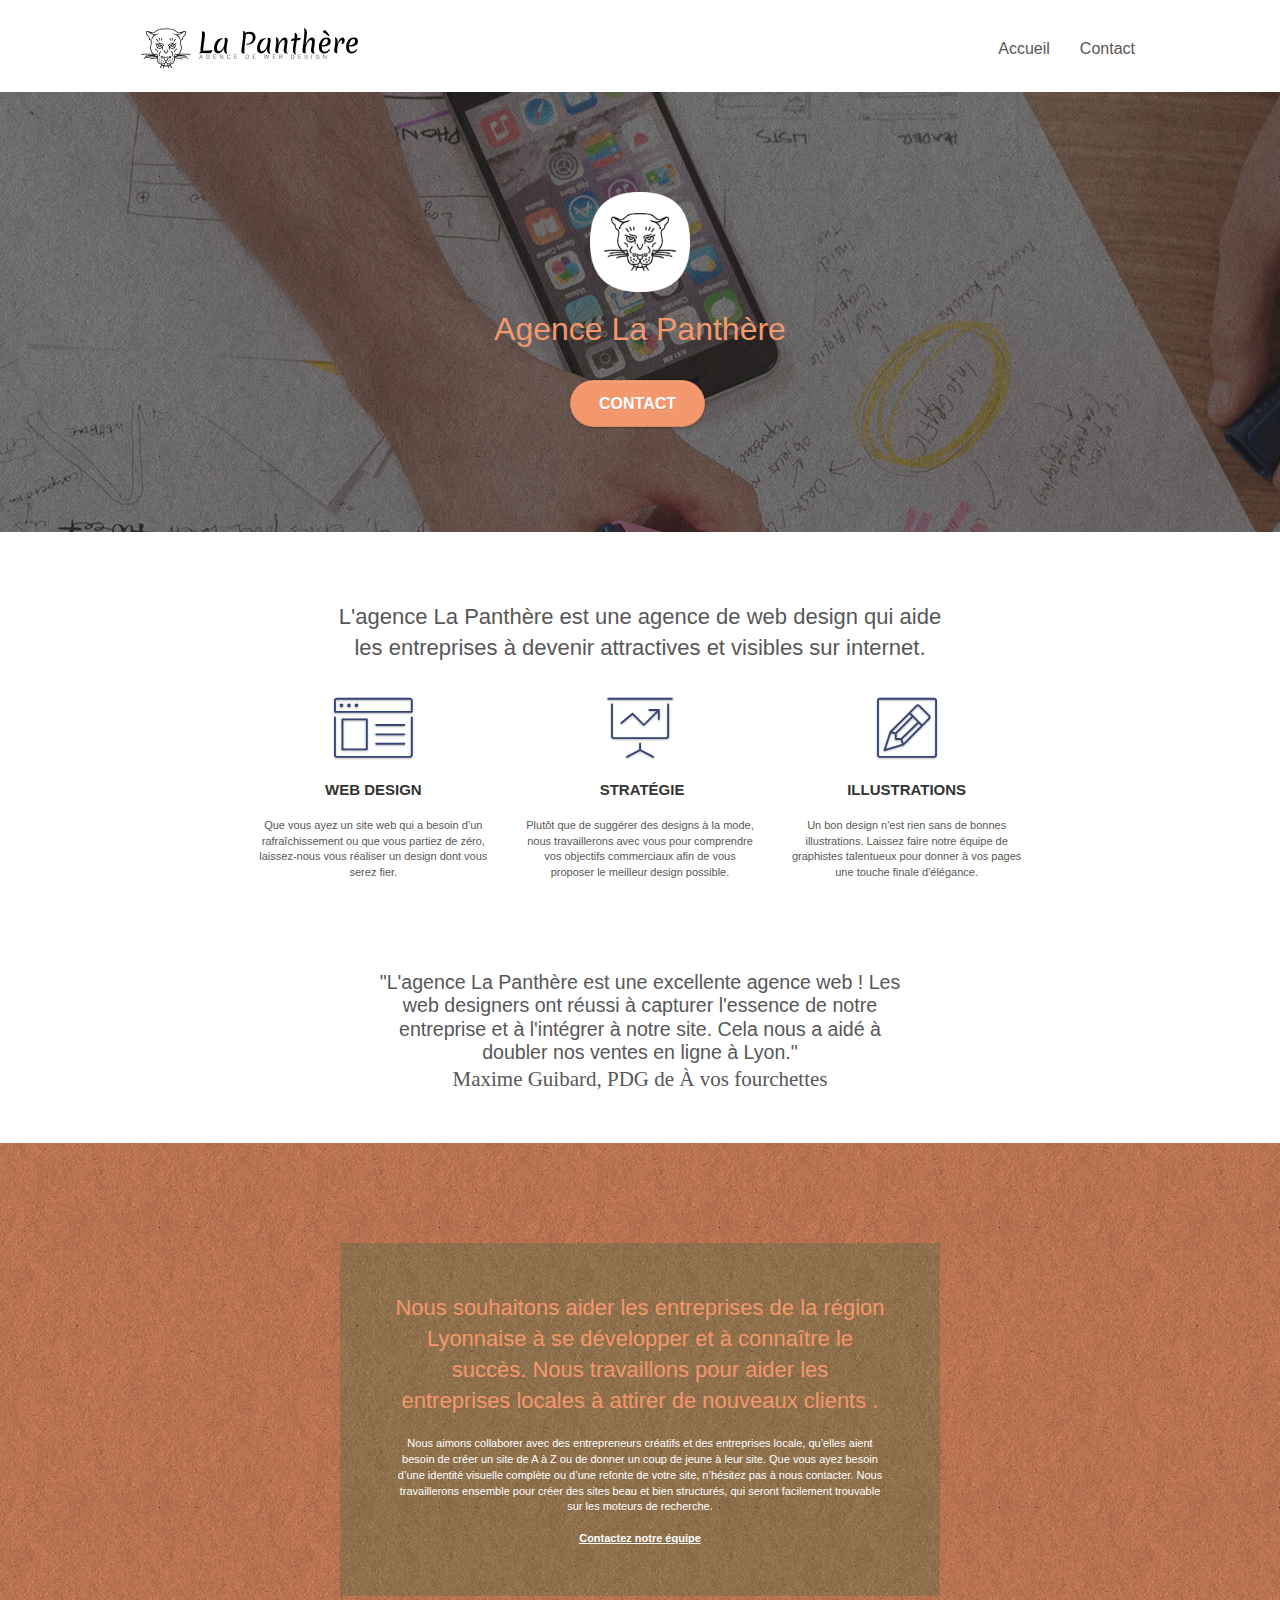
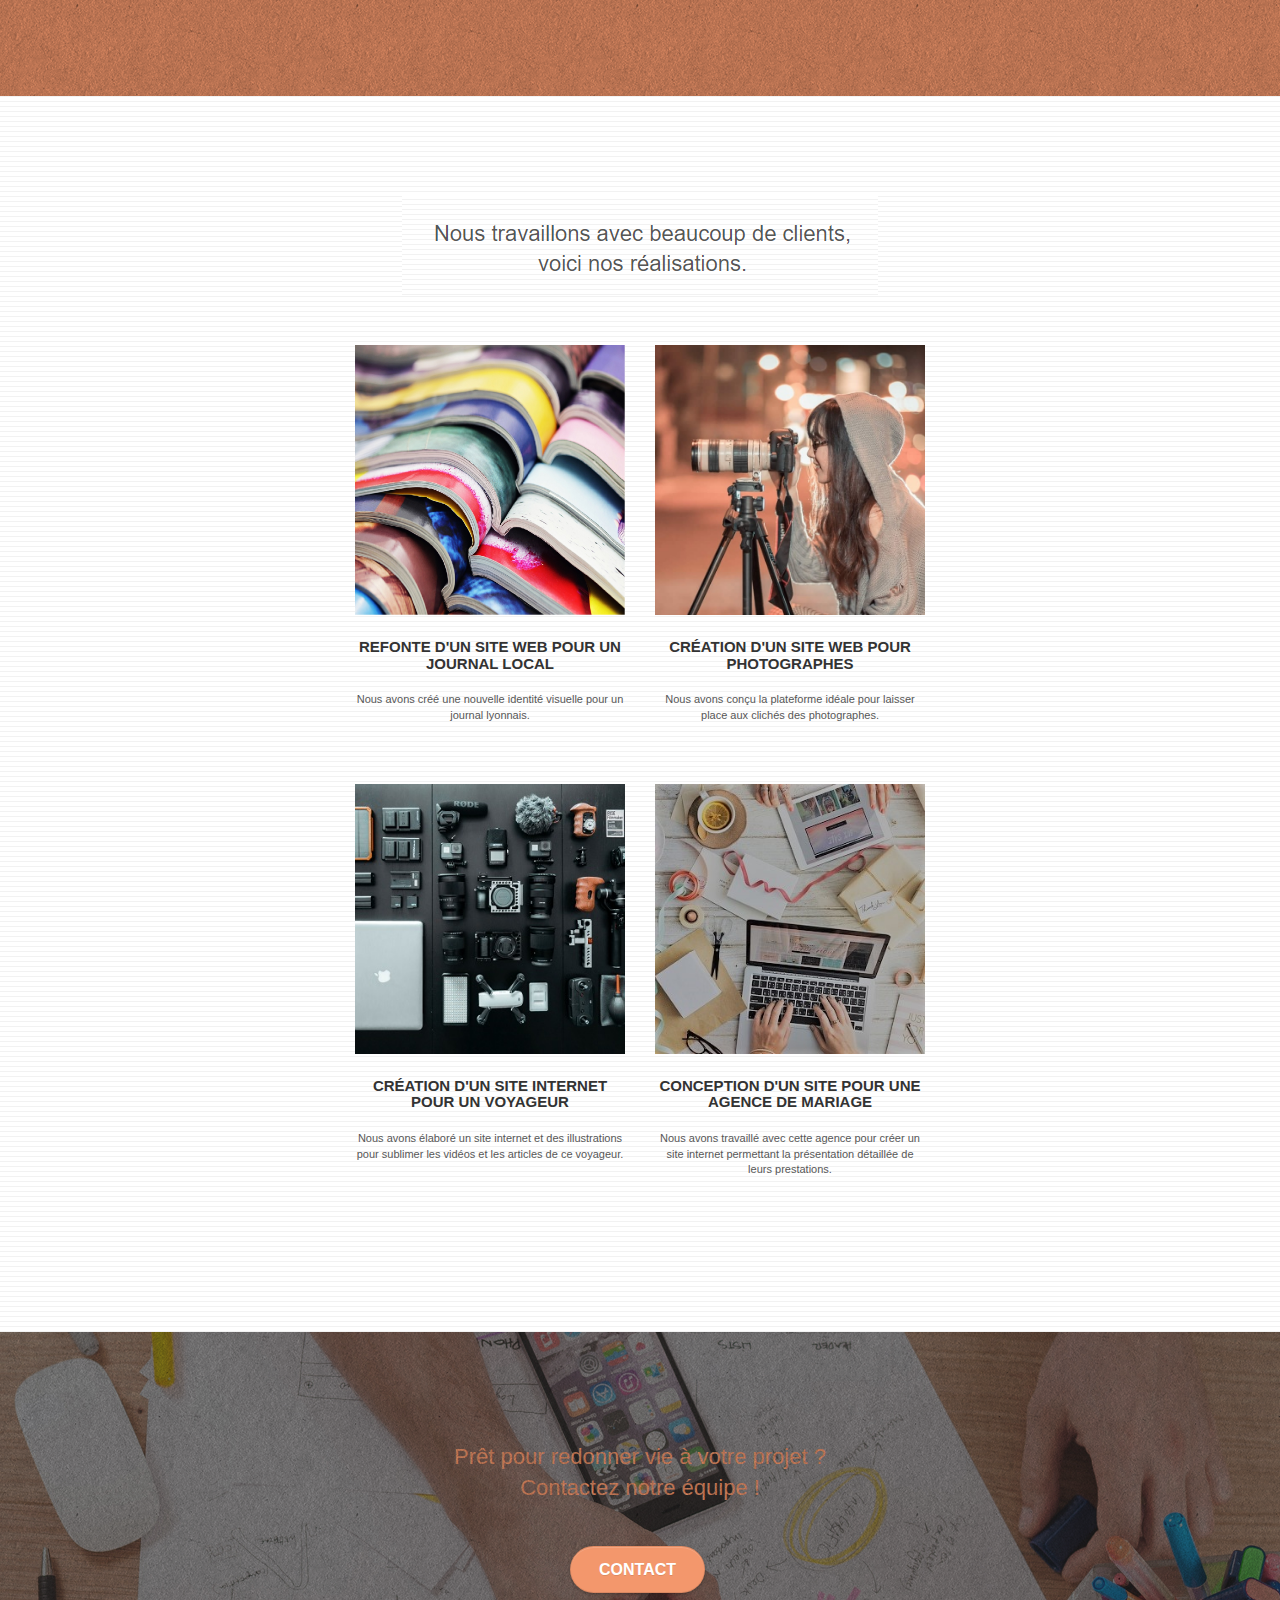
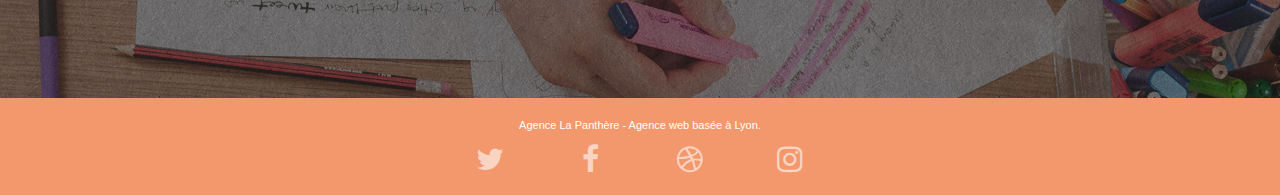
==== Starting website 2/index.html @ 8e215855 "suppression de l'image citation, remplacement par du texte" ====
<!doctype html>
<html lang="fr">

<head>
	<meta charset="utf-8">
	<meta name="keywords"
		content=" agence design, agence design lyon, design lyon, agence lyon Webdesign, lyon agence Webdesign, WebDesign lyon, agence webdesign">
	<meta name="description" content="Agence de WebDesign Lyonnaise">
	<meta name="viewport" content="width=device-width, initial-scale=1.0, viewport-fit=cover">
	<link rel="shortcut icon" type="image/png" href="favicon.jpg">

	<link rel="stylesheet" type="text/css" href="./css/bootstrap.css">
	<link rel="stylesheet" type="text/css" href="./style.css">
	<link rel="stylesheet" type="text/css" href="./css/font-awesome.css">
	<link rel="stylesheet" type="text/css" href="./css/et-line.css">

	<script src="./js/jquery-2.1.0.js"></script>
	<script src="./js/bootstrap.js"></script>
	<script src="./js/blocs.js"></script>
	<script src="./js/jquery.touchSwipe.js" defer></script>
	<script src="./js/gmaps.js"></script>

	<title>Agence La Panthère WebDesign Lyon</title>
</head>

<body>
	<!-- Principal conteneur -->
	<div class="page-container">

		<!-- bloc-0 -->
		<div class="bloc bgc-white l-bloc " id="bloc-0">
			<div class="container bloc-sm">
				<nav class="navbar row">
					<div class="navbar-header">
						<a class="navbar-brand" href="index.html"><img src="img/agence-la-panthere-monochrome.svg"
								alt="Logo la panthere, agence WebDesign" height="40" /></a>
						<button id="nav-toggle" type="button" class="ui-navbar-toggle navbar-toggle"
							data-toggle="collapse" data-target=".navbar-1">
							<span class="sr-only">Toggle navigation</span><span class="icon-bar"></span><span
								class="icon-bar"></span><span class="icon-bar"></span>
						</button>
					</div>
					<div class="collapse navbar-collapse navbar-1 special-dropdown-nav">
						<ul class="site-navigation nav navbar-nav">
							<li>
								<a href="index.html">Accueil</a>
							</li>
							<li>
								<a href="page2.html">Contact</a>
							</li>
						</ul>
					</div>
				</nav>
			</div>
		</div>
		<!-- bloc-0 END -->

		<!-- bloc-1-presentation -->
		<div class="bloc bgc-dark-slate-blue bg-banniere d-bloc bg-t-edge bloc-bg-texture texture-paper b-parallax"
			id="bloc-1-hero">
			<div class="container bloc-lg">
				<div class="row tight-width-whitespace">
					<div class="col-sm-12">
						<img src="img/logo.png" class="center-block image-resize-mode" width="100"
							alt="logo Agence La Panthère" />
						<h1 class="text-center hero-bloc-text tc-white ">
							Agence La Panthère
						</h1>
						<div class="text-center">
							<a href="page2.html" class="btn btn-lg btn-clean btn-rd cta-hero btn-atomic-tangerine"
								id="cta-hero">Contact</a>
						</div>
					</div>
				</div>
			</div>
		</div>
		<!-- bloc-1-presentation END -->

		<!-- bloc-2-services -->
		<div class="bloc bgc-white l-bloc" id="bloc-2-services">
			<div class="container bloc-md">
				<div class="row">
					<div class="col-sm-12 text-center">
						<h2>L'agence La Panthère est une agence de web design qui aide</br> les entreprises à devenir
							attractives et visibles sur internet.</h2>
					</div>
				</div>
				<div class="row voffset-lg med-width-whitespace">
					<div class="col-sm-4">
						<div class="text-center">
							<span class="et-icon-browser sm-shadow icon-dark-slate-blue icons icon-lg"></span>
						</div>
						<h3 class="mg-md text-center">
							Web design
						</h3>
						<p class="text-center ">
							Que vous ayez un site web qui a besoin d&rsquo;un rafraîchissement ou que vous partiez de
							zéro, laissez-nous vous réaliser un design dont vous serez fier.
						</p>
					</div>
					<div class="col-sm-4">
						<div class="text-center">
							<span class="et-icon-presentation sm-shadow icon-dark-slate-blue icons icon-lg"></span>
						</div>
						<h3 class="mg-md text-center">
							&nbsp;Stratégie
						</h3>
						<p class="text-center ">
							Plutôt que de suggérer des designs à la mode, nous travaillerons avec vous pour comprendre
							vos objectifs commerciaux afin de vous proposer le meilleur design possible.<br>
						</p>
					</div>
					<div class="col-sm-4">
						<div class="text-center">
							<span class="et-icon-edit sm-shadow icon-dark-slate-blue icons icon-lg"></span>
						</div>
						<h3 class="mg-md text-center">
							Illustrations
						</h3>
						<p class="text-center ">
							Un bon design n'est rien sans de bonnes illustrations. Laissez faire notre équipe de
							graphistes talentueux pour donner à vos pages une touche finale d'élégance.
						</p>
					</div>
				</div>
				<div class="row voffset-lg voffset">
					<div class="col-xs-12 col-md-8 col-md-offset-2 text-center">
						<p class="citation" >"L'agence La Panthère est une excellente agence web ! Les</br> web designers ont réussi à capturer
						l'essence de notre</br> entreprise et à l'intégrer à notre site. Cela nous a aidé à</br> doubler nos
						ventes en ligne à Lyon."</p>
						<p class="auteur_citation">Maxime Guibard, PDG de À vos fourchettes</p>
					</div>
				</div>
			</div>
		</div>
		<!-- bloc-2-services END -->

		<!-- bloc-3-what-i-do -->
		<div class="bloc tc-white bgc-atomic-tangerine bg-presentation d-bloc bloc-bg-texture texture-paper b-parallax"
			id="bloc-3-what-i-do">
			<div class="container bloc-lg">
				<div class="row tight-width-whitespace black-background">
					<div class="col-sm-12">
						<h2 class="mg-md text-center tc-white">
							Nous souhaitons aider les entreprises de la région Lyonnaise à se développer et à connaître
							le succès. Nous travaillons pour aider les entreprises locales à attirer de nouveaux clients
							.<br>
						</h2>
						<p class="text-center white">
							Nous aimons collaborer avec des entrepreneurs créatifs et des entreprises locale, qu’elles
							aient besoin de créer un site de A à Z ou de donner un coup de jeune à leur site. Que vous
							ayez besoin d’une identité visuelle complète ou d’une refonte de votre site, n’hésitez pas à
							nous contacter. Nous travaillerons ensemble pour créer des sites beau et bien structurés,
							qui seront facilement trouvable sur les moteurs de recherche. <br><br><a
								class="ltc-white bold-link" href="page2.html">Contactez notre équipe</a><br>
						</p>
					</div>
				</div>
			</div>
		</div>
		<!-- bloc-3-what-i-do END -->

		<!-- bloc-4-portfolio -->
		<div class="bloc bgc-white bg-lines-h2-bg bg-repeat l-bloc" id="bloc-4-portfolio">
			<div class="container bloc-lg">
				<div class="row">
					<div class="col-sm-12 text-center">
						<img alt="agence web, agence web paris, web design paris, stratégie web" src="img/title2.png" />
					</div>
				</div>
				<div class="row tight-width-whitespace portfolio-row">
					<div class="col-sm-6">
						<a href="#" data-lightbox="img/1.jpg" data-gallery-id="gallery-1"
							data-caption="Refonte d'un site web pour un journal local" data-frame="snapshot-lb"><img
								src="img/1.jpg" alt="image illustration refonte d'un site web pour journal local"
								class="img-responsive portfolio-thumb" /></a>
						<h3 class="mg-md text-center">
							Refonte d'un site web pour un journal local
						</h3>
						<p class="text-center">
							Nous avons créé une nouvelle identité visuelle pour un journal lyonnais.
						</p>
					</div>
					<div class="col-sm-6">
						<a href="#" data-lightbox="img/2.jpg" data-gallery-id="gallery-1"
							data-caption="Création d'un site web pour photographes" data-frame="snapshot-lb"><img
								src="img/2.jpg" class="img-responsive portfolio-thumb"
								alt="image illustration création d'un site pour photographes" /></a>
						<h3 class="mg-md text-center">
							Création d'un site web pour photographes
						</h3>
						<p class="text-center">
							Nous avons conçu la plateforme idéale pour laisser place aux clichés des photographes.
						</p>
					</div>
				</div>
				<div class="row tight-width-whitespace portfolio-row">
					<div class="col-sm-6">
						<a href="#" data-lightbox="img/3.bmp" data-gallery-id="gallery-1"
							data-caption="Création d'un site internet pour un voyageur" data-frame="snapshot-lb"><img
								src="img/3.bmp" class="img-responsive portfolio-thumb"
								alt="image illustration création d'un site internet pour voyageur">
							<h3 class="mg-md text-center">
								Création d'un site internet pour un voyageur
							</h3>
							<p class="text-center">
								Nous avons élaboré un site internet et des illustrations pour sublimer les vidéos et les
								articles de ce voyageur.
							</p>
					</div>
					<div class="col-sm-6">
						<a href="#" data-lightbox="img/4.bmp" data-gallery-id="gallery-1"
							data-caption="Conception d'un site pour une agence de mariage" data-frame="snapshot-lb"><img
								src="img/4.bmp" class="img-responsive portfolio-thumb"
								alt="image illustration conception d'un site pour agence de mariage" /></a>
						<h3 class="mg-md text-center">
							Conception d'un site pour une agence de mariage
						</h3>
						<p class="text-center">
							Nous avons travaillé avec cette agence pour créer un site internet permettant la
							présentation détaillée de leurs prestations.
						</p>
					</div>
				</div>
			</div>
		</div>
		<!-- bloc-4-portfolio END -->

		<!-- bloc-5-cta -->
		<div class="bloc bgc-dark-slate-blue bg-banniere d-bloc bloc-bg-texture texture-paper" id="bloc-5-cta">
			<div class="container bloc-lg">
				<div class="row">
					<h2 class="mg-md text-center tc-white">
						Prêt pour redonner vie à votre projet ?<br>Contactez notre équipe !
					</h2>
					<div class="col-sm-12 text-center">
						<a href="page2.html"
							class="btn btn-atomic-tangerine btn-clean btn-rd btn-lg cta-hero">Contact</a>
					</div>
				</div>
			</div>
		</div>
		<!-- bloc-5-cta END -->

		<!-- Footer - bloc-8 -->
		<div class="bloc bgc-atomic-tangerine d-bloc" id="bloc-8">
			<div class="container bloc-sm">
				<div class="row">
					<div class="col-sm-12">
						<p class="text-center white">
							Agence La Panthère - Agence web basée à Lyon.<br>
						</p>
						<div class="row row-no-gutters social">
							<div class="col-sm-3">
								<div class="text-center">
									<a class="social" href="index.html"><span class="fa fa-twitter icon-md"></span></a>
								</div>
							</div>
							<div class="col-sm-3">
								<div class="text-center">
									<a class="social" href="index.html"><span class="fa fa-facebook icon-md"></span></a>
								</div>
							</div>
							<div class="col-sm-3">
								<div class="text-center">
									<a class="social" href="index.html"><span class="fa fa-dribbble icon-md"></span></a>
								</div>
							</div>
							<div class="col-sm-3">
								<div class="text-center">
									<a class="social" href="index.html"><span
											class="fa fa-instagram icon-md"></span></a>
								</div>
							</div>
						</div>
					</div>
				</div>
			</div>
		</div>
		<!-- Footer - bloc-8 END -->
	</div>
	<!-- Principal conteneur END -->
</body>

</html>
---- Starting website 2/style.css ----
body {
    margin: 0;
    padding: 0;
    background: #FFF;
    overflow-x: hidden;
    -webkit-font-smoothing: antialiased;
    -moz-osx-font-smoothing: grayscale;
}

a,
button {
    transition: all .3s ease-in-out;
    outline: none!important;
}

a:hover {
    text-decoration: none;
    cursor: pointer;
}

#page-loading-blocs-notifaction {
    position: fixed;
    top: 0;
    bottom: 0;
    width: 100%;
    z-index: 100000;
    background: #FFFFFF url("img/pageload-spinner.gif") no-repeat center center;
}

.bloc {
    width: 100%;
    clear: both;
    background: 50% 50% no-repeat;
    padding: 0 50px;
    -webkit-background-size: cover;
    -moz-background-size: cover;
    -o-background-size: cover;
    background-size: cover;
    position: relative;
}

.bloc .container {
    padding-left: 0;
    padding-right: 0;
}

.bloc-lg {
    padding: 100px 50px;
}

.bloc-md {
    padding: 50px;
}

.bloc-sm {
    padding: 20px 50px;
}

.bg-center,
.bg-l-edge,
.bg-r-edge,
.bg-t-edge,
.bg-b-edge,
.bg-tl-edge,
.bg-bl-edge,
.bg-tr-edge,
.bg-br-edge,
.bg-repeat {
    -webkit-background-size: auto!important;
    -moz-background-size: auto!important;
    -o-background-size: auto!important;
    background-size: auto!important;
}

.bg-repeat {
    background: repeat;
}

.bg-t-edge {
    background: top no-repeat;
}

.bloc-bg-texture::before {
    content: "";
    background-size: 2px 2px;
    position: absolute;
    top: 0;
    bottom: 0;
    left: 0;
    right: 0;
}

.texture-paper::before {
    background: url("img/texture-paper.png");
    background-size: 280px 280px;
}

.b-parallax {
    background-attachment: fixed;
}

.d-bloc {
    color: rgba(255, 255, 255, .7);
}

.d-bloc button:hover {
    color: rgba(255, 255, 255, .9);
}

.d-bloc .icon-round,
.d-bloc .icon-square,
.d-bloc .icon-rounded,
.d-bloc .icon-semi-rounded-a,
.d-bloc .icon-semi-rounded-b {
    border-color: rgba(255, 255, 255, .9);
}

.d-bloc .divider-h span {
    border-color: rgba(255, 255, 255, .2);
}

.d-bloc .a-btn,
.d-bloc .navbar a,
.d-bloc .navbar-brand,
.d-bloc a .icon-sm,
.d-bloc a .icon-md,
.d-bloc a .icon-lg,
.d-bloc a .icon-xl,
.d-bloc h1 a,
.d-bloc h2 a,
.d-bloc h3 a,
.d-bloc h4 a,
.d-bloc h5 a,
.d-bloc h6 a,
.d-bloc p a {
    color: rgba(255, 255, 255, .6);
}

.d-bloc .a-btn:hover,
.d-bloc .navbar a:hover,
.d-bloc .navbar-brand:hover,
.d-bloc a:hover .icon-sm,
.d-bloc a:hover .icon-md,
.d-bloc a:hover .icon-lg,
.d-bloc a:hover .icon-xl,
.d-bloc h1 a:hover,
.d-bloc h2 a:hover,
.d-bloc h3 a:hover,
.d-bloc h4 a:hover,
.d-bloc h5 a:hover,
.d-bloc h6 a:hover,
.d-bloc p a:hover {
    color: rgba(255, 255, 255, 1);
}

.d-bloc .navbar-toggle .icon-bar {
    background: rgba(255, 255, 255, 1);
}

.d-bloc .btn-wire,
.d-bloc .btn-wire:hover {
    color: rgba(255, 255, 255, 1);
    border-color: rgba(255, 255, 255, 1);
}

.d-bloc .panel {
    color: rgba(0, 0, 0, .5);
}

.d-bloc .panel button:hover {
    color: rgba(0, 0, 0, .7);
}

.d-bloc .panel icon {
    border-color: rgba(0, 0, 0, .7);
}

.d-bloc .panel .divider-h span {
    border-color: rgba(0, 0, 0, .1);
}

.d-bloc .panel .a-btn {
    color: rgba(0, 0, 0, .6);
}

.d-bloc .panel .a-btn:hover {
    color: rgba(0, 0, 0, 1);
}

.d-bloc .panel .btn-wire,
.d-bloc .panel .btn-wire:hover {
    color: rgba(0, 0, 0, .7);
    border-color: rgba(0, 0, 0, .3);
}

.d-bloc .panel,
.l-bloc {
    color: rgba(0, 0, 0, .5);
}

.d-bloc .panel button:hover,
.l-bloc button:hover {
    color: rgba(0, 0, 0, .7);
}

.l-bloc .icon-round,
.l-bloc .icon-square,
.l-bloc .icon-rounded,
.l-bloc .icon-semi-rounded-a,
.l-bloc .icon-semi-rounded-b {
    border-color: rgba(0, 0, 0, .7);
}

.d-bloc .panel .divider-h span,
.l-bloc .divider-h span {
    border-color: rgba(0, 0, 0, .1);
}

.d-bloc .panel .a-btn,
.l-bloc .a-btn,
.l-bloc .navbar a,
.l-bloc .navbar-brand,
.l-bloc a .icon-sm,
.l-bloc a .icon-md,
.l-bloc a .icon-lg,
.l-bloc a .icon-xl,
.l-bloc h1 a,
.l-bloc h2 a,
.l-bloc h3 a,
.l-bloc h4 a,
.l-bloc h5 a,
.l-bloc h6 a,
.l-bloc p a {
    color: rgba(0, 0, 0, .6);
}

.d-bloc .panel .a-btn:hover,
.l-bloc .a-btn:hover,
.l-bloc .navbar a:hover,
.l-bloc .navbar-brand:hover,
.l-bloc a:hover .icon-sm,
.l-bloc a:hover .icon-md,
.l-bloc a:hover .icon-lg,
.l-bloc a:hover .icon-xl,
.l-bloc h1 a:hover,
.l-bloc h2 a:hover,
.l-bloc h3 a:hover,
.l-bloc h4 a:hover,
.l-bloc h5 a:hover,
.l-bloc h6 a:hover,
.l-bloc p a:hover {
    color: rgba(0, 0, 0, 1);
}

.l-bloc .navbar-toggle .icon-bar {
    color: rgba(0, 0, 0, .6);
}

.d-bloc .panel .btn-wire,
.d-bloc .panel .btn-wire:hover,
.l-bloc .btn-wire,
.l-bloc .btn-wire:hover {
    color: rgba(0, 0, 0, .7);
    border-color: rgba(0, 0, 0, .3);
}

.voffset {
    margin-top: 30px;
}

.voffset-lg {
    margin-top: 80px;
}

.row-no-gutters {
    margin-right: 0;
    margin-left: 0;
}

.row.row-no-gutters > [class^="col-"],
.row.row-no-gutters > [class*=" col-"] {
    padding-right: 0;
    padding-left: 0;
}

#bloc-1-hero h1 {
    font-size: 32px;
}

.navbar {
    margin-bottom: 0;
    z-index: 1;
}

.navbar-brand {
    height: auto;
    padding: 3px 15px;
    font-size: 25px;
    font-weight: normal;
    font-weight: 600;
    line-height: 44px;
}

.navbar-brand img {
    max-height: 200px;
    margin: 0 5px 0 0;
    display: inline;
}

.navbar-brand img[src$=svg] {
    min-width: 100px;
}

.nav-center .navbar-brand img {
    margin: 0;
}

.navbar .nav {
    padding-top: 2px;
    margin-right: -16px;
    float: right;
    z-index: 1;
}

.nav > li {
    float: left;
    margin-top: 4px;
    font-size: 16px;
}

.navbar-nav .open .dropdown-menu > li > a {
    text-align: inherit;
}

.nav > li a:hover,
.nav > li a:focus {
    background: transparent;
}

.navbar-toggle {
    margin: 10px 10px 0 0;
    border: 0px;
}

.navbar-toggle:hover {
    background: transparent!important;
}

.navbar-toggle .icon-bar {
    background-color: rgba(0, 0, 0, .5);
    width: 26px;
}

.nav-invert .navbar .nav {
    float: left;
}

.nav-invert .navbar-header,
.nav-invert .navbar-brand {
    float: right;
    position: relative;
    z-index: 2;
}

@media (min-width: 768px) {
    .site-navigation {
        position: absolute;
        top: 50%;
        right: 20px;
        transform: translate(0, -50%);
        -webkit-transform: translateY(-50%);
    }
    .nav > li .dropdown-menu a,
    .nav > li .dropdown-menu a:hover {
        color: #484848;
    }
    .nav-invert .site-navigation {
        left: 0;
        right: 0;
    }
    .nav-center {
        text-align: center;
    }
    .nav-center .navbar-header {
        width: 100%;
    }
    .nav-center .navbar-header,
    .nav-center .navbar-brand,
    .nav-center .nav > li {
        float: none;
        display: inline-block;
    }
    .nav-center .site-navigation {
        position: relative;
        width: 100%;
        right: 0;
        margin-right: 0px;
        margin-top: 20px;
    }
    .nav-center.mini-nav .navbar-toggle {
        float: none;
        margin: 10px auto 0;
    }
}

.nav > li > .dropdown a {
    background: none!important;
    display: block;
    padding: 14px 15px;
}

nav .caret {
    margin: 0 5px;
}

.dropdown-menu .dropdown-menu {
    top: -8px;
    left: 100%;
}

.dropdown-menu .dropmenu-flow-right {
    top: 100%;
    left: 0;
    margin-left: -1px;
    border-top-left-radius: 0;
    border-top-right-radius: 0;
}

.dropdown-menu .dropdown span {
    border: 4px solid black;
    border-top-color: transparent;
    border-right-color: transparent;
    border-bottom-color: transparent;
    margin: 6px -5px 0 0!important;
    float: right;
}

.mg-md {
    margin-top: 10px;
    margin-bottom: 20px;
}

.mg-lg {
    margin-top: 10px;
    margin-bottom: 40px;
}

.btn {
    margin: 0 5px 5px 0;
}

.btn.pull-right {
    margin: 0 0 5px 5px;
}

.btn-d,
.btn-d:hover,
.btn-d:focus {
    color: #FFF;
    background: rgba(0, 0, 0, .3);
}

button {
    outline: none!important;
}

.btn-rd {
    border-radius: 40px;
}

.btn-clean {
    border: 1px solid rgba(0, 0, 0, .08);
    border-bottom-color: rgba(0, 0, 0, .1);
    text-shadow: 0 1px 0 rgba(0, 0, 1, .1);
    box-shadow: 0 1px 3px rgba(0, 0, 1, .25), inset 0 1px 0 0 rgba(255, 255, 255, .15);
}

.icon-md {
    font-size: 30px!important;
}

.icon-lg {
    font-size: 60px!important;
}

.sm-shadow {
    text-shadow: 0 1px 2px rgba(0, 0, 0, .3);
}

.panel-sq,
.panel-sq .panel-heading,
.panel-sq .panel-footer {
    border-radius: 0;
}

.panel-rd {
    border-radius: 30px;
}

.panel-rd .panel-heading {
    border-radius: 29px 29px 0 0;
}

.panel-rd .panel-footer {
    border-radius: 0 0 29px 29px;
}

.form-control {
    border-color: rgba(0, 0, 0, .1);
    box-shadow: none;
}

.scrollToTop {
    width: 40px;
    height: 40px;
    position: fixed;
    bottom: 20px;
    right: 20px;
    opacity: 0;
    z-index: 500;
    transition: all .3s ease-in-out;
}

.scrollToTop span {
    margin-top: 6px;
}

.showScrollTop {
    font-size: 14px;
    opacity: 1;
}

a[data-lightbox] {
    position: relative;
    display: block;
    text-align: center;
}

a[data-lightbox]:hover::before {
    content: "+";
    font-family: "HelveticaNeue-Light", "Helvetica Neue Light", "Helvetica Neue", Helvetica, Arial;
    font-size: 32px;
    width: 50px;
    height: 50px;
    margin-left: -25px;
    border-radius: 50%;
    background: rgba(0, 0, 0, .6);
    color: #FFF;
    font-weight: 100;
    z-index: 1;
    position: absolute;
    top: 50%;
    transform: translateY(-50%);
    -webkit-transform: translateY(-50%);
}

a[data-lightbox]:hover img {
    opacity: 0.6;
    -webkit-animation-fill-mode: none;
    animation-fill-mode: none;
}

#lightbox-modal {
    display: flex;
    align-items: center;
}

#lightbox-modal .modal-dialog {
    width: 90%;
    max-width: 900px;
    margin: 0 auto 0;
}

#lightbox-modal .modal-dialog img {
    max-height: 90vh;
    margin: 0 auto;
}

.lightbox-caption {
    padding: 20px;
    color: #FFF;
    background: rgba(0, 0, 0, .5);
    position: absolute;
    left: 15px;
    right: 15px;
    bottom: 5px;
}

.close-lightbox {
    color: #FFF;
    font-size: 30px;
    position: absolute;
    top: 20px;
    right: 20px;
    z-index: 20;
    background: rgba(0, 0, 0, .5);
    border: none;
    line-height: 30px;
    padding: 0 9px 5px;
    opacity: 0.3;
}

.close-lightbox:hover,
.next-lightbox:hover,
.prev-lightbox:hover {
    opacity: 1.0;
    color: #FFF;
}

.next-lightbox,
.prev-lightbox {
    font-size: 20px;
    color: rgba(255, 255, 255, .9);
    background: rgba(0, 0, 0, .5);
    transition: all .2s ease-in-out;
    position: absolute;
    top: 45%;
    z-index: 1;
    opacity: 0.4;
}

.next-lightbox {
    padding: 6px 8px 1px 13px;
    right: 25px;
}

.prev-lightbox {
    padding: 6px 13px 1px 10px;
    left: 25px;
}

.snapshot-lb .modal-body {
    padding-bottom: 45px;
}

.snapshot-lb .lightbox-caption {
    padding: 0;
    color: rgba(0, 0, 0, .5);
    background: none;
}

h1,
h2,
h3,
h4,
h5,
h6,
p,
label,
.btn,
a {
    font-family: "helvetica";
    font-weight: 400;
    color: #575757!important;
}

.citation{
    font-family: "helvetica";
    font-weight: 300;
    font-size: 1.4em;
    line-height: 120%;
}

.auteur_citation{
    font-family: "HelveticaNeue-Light", "Helvetica Neue Light";
    font-weight: lighter;
    font-size: 1.5em;
    line-height: 40%;
}

.container {
    max-width: 1000px;
}

.hero-bloc-text {
    font-size: 38px;
}

.hero-bloc-text-sub {
    font-size: 36px;
}

.statement-bloc-text {
    line-height: 26px;
    font-style: italic;
    font-size: 20px;
    text-align: center;
    font-weight: lighter;
    max-width: 520px;
    margin: auto auto auto auto;
}

p {
    font-size: 11px;
}

.tight-width-whitespace {
    max-width: 600px;
    margin: auto auto auto auto;
}

.h1 {
    font-size: 20px;
    font-family: "Open Sans";
}

.cta-hero {
    margin-top: 22px;
    color: #FFFFFF!important;
    text-transform: uppercase;
    padding: 12px 28px 12px 28px;
    font-size: 16px;
    font-weight: 700;
}

.social {
    max-width: 400px;
    margin: auto auto auto auto;
}

h2 {
    font-size: 22px;
    line-height: 1.4em;
}

h3 {
    font-size: 15px;
    text-transform: uppercase;
    font-weight: 700;
    color: #333333!important;
}

.med-width-whitespace {
    max-width: 800px;
    margin: auto auto auto auto;
    box-shadow: 0px 0px 0px #000000;
}

h1 {
    color: #333333!important;
}

h4 {
    color: #333333!important;
}

.icons {
    margin-bottom: 14px;
    margin-top: 24px;
}

.white {
    color: #FFFFFF!important;
}

.portfolio-thumb {
    margin-bottom: 24px;
}

.portfolio-row {
    margin-bottom: 44px;
    margin-top: 50px;
}

.avatar {
    box-shadow: 0px 4px 9px rgba(0, 0, 0, 0.3);
}

.black-background {
    background-color: rgba(165, 147, 99, 0.7);
    padding: 40px 40px 40px 40px;
}

.bold-link {
    font-weight: 900;
    text-decoration: underline!important;
}

.bgc-white {
    background-color: #FFFFFF;
}

.bgc-dark-slate-blue {
    background-color: #364577;
}

.bgc-atomic-tangerine {
    background-color: #F3976C;
}

.tc-white {
    color: #F3976C!important;
}

.btn-atomic-tangerine {
    background: #F3976C;
    color: #FFFFFF!important;
}

.btn-atomic-tangerine:hover {
    background: #c27956!important;
    color: #FFFFFF!important;
}

.ltc-white {
    color: #FFFFFF!important;
}

.ltc-white:hover {
    color: #cccccc!important;
}

.ltc-atomic-tangerine {
    color: #F3976C!important;
}

.ltc-atomic-tangerine:hover {
    color: #c27956!important;
}

.icon-dark-slate-blue {
    color: #364577!important;
    border-color: #364577!important;
}

.bg-dots-bg {
    background-image: url("img/dots-bg.png");
}

.bg-lines-h2-bg {
    background-image: url("img/lines-h2-bg.png");
}

.bg-banniere {
    background-image: url("img/agence-la-panthere.jpg");
}

.bg-presentation {
    background-image: url("img/image-de-presentation.bmp");
}

@media (max-width: 1024px) {
    .bloc {
        padding-left: 20px;
        padding-right: 20px;
    }
    .bloc.full-width-bloc,
    .bloc-tile-2.full-width-bloc .container,
    .bloc-tile-3.full-width-bloc .container,
    .bloc-tile-4.full-width-bloc .container {
        padding-left: 0;
        padding-right: 0;
    }
}

@media (max-width: 992px) and (min-width: 768px) {
    .navbar .nav {
        max-width: 80%
    }
    .nav-center.navbar .nav {
        max-width: 100%
    }
}

@media only screen and (min-device-width: 768px) and (max-device-width: 1024px) and (orientation: landscape) {
    .b-parallax {
        background-attachment: scroll;
    }
}

@media only screen and (min-device-width: 1024px) and (max-device-width: 1366px) and (-webkit-min-device-pixel-ratio: 1.5) {
    .b-parallax {
        background-attachment: scroll;
    }
}

@media (max-width: 991px) {
    .container {
        width: 100%;
    }
    .b-parallax {
        background-attachment: scroll;
    }
    .page-container,
    #hero-bloc {
        overflow-x: hidden;
        position: relative;
    }
    .bloc {
        padding-left: constant(safe-area-inset-left);
        padding-right: constant(safe-area-inset-right);
    }
    .bloc-group,
    .bloc-group .bloc {
        display: block;
        width: 100%;
    }
    .bloc-fill-screen .fill-bloc-top-edge,
    .bloc-fill-screen .fill-bloc-bottom-edge {
        padding: 0 20px;
        padding-left: constant(safe-area-inset-left);
        padding-right: constant(safe-area-inset-right);
    }
}

@media (max-width: 767px) {
    .page-container {
        overflow-x: hidden;
        position: relative;
    }
    h1,
    h2,
    h3,
    h4,
    h5,
    h6,
    p,
    #disqus_thread {
        padding-left: 10px!important;
        padding-right: 10px!important;
    }
    .b-parallax {
        background-attachment: scroll;
    }
    .navbar .nav {
        padding-top: 0;
        border-top: 1px solid rgba(0, 0, 0, .2);
        float: none!important;
    }
    .navbar.row {
        margin-left: 0;
        margin-right: 0;
    }
    .site-navigation {
        position: inherit;
        transform: none;
        -webkit-transform: none;
        -ms-transform: none;
    }
    .nav > li {
        margin-top: 0;
        border-bottom: 1px solid rgba(0, 0, 0, .1);
        background: rgba(0, 0, 0, .05);
        text-align: left;
        padding-left: 15px;
        width: 100%;
    }
    .nav > li:hover {
        background: rgba(0, 0, 0, .08);
    }
    .dropdown .dropdown a .caret {
        float: none;
        margin: 5px 0 0 10px!important;
        border: 4px solid black;
        border-bottom-color: transparent;
        border-right-color: transparent;
        border-left-color: transparent;
    }
    #hero-bloc .navbar .nav {
        background: rgba(0, 0, 0, .8);
    }
    #hero-bloc .navbar .nav a {
        color: rgba(255, 255, 255, .6);
    }
    .hero {
        padding: 50px 0;
    }
    .hero-nav {
        left: -1px;
        right: -1px;
    }
    .navbar-collapse {
        padding: 0;
        overflow-x: hidden;
        -webkit-box-shadow: none;
        box-shadow: none;
    }
    .navbar-brand img {
        max-height: 40px;
        width: auto;
    }
    .nav-invert .navbar-header {
        float: none;
        width: 100%;
    }
    .nav-invert .navbar-toggle {
        float: left;
        margin-left: 10px;
    }
    .bloc {
        padding-left: 0;
        padding-right: 0;
    }
    .bloc-xxl,
    .bloc-xl,
    .bloc-lg {
        padding: 40px 0;
    }
    .bloc-sm,
    .bloc-md {
        padding-left: 0;
        padding-right: 0;
    }
    .bloc-tile-2 .container,
    .bloc-tile-3 .container,
    .bloc-tile-4 .container,
    .bloc-fill-screen .fill-bloc-top-edge,
    .bloc-fill-screen .fill-bloc-bottom-edge {
        padding-left: 0;
        padding-right: 0;
    }
    .a-block {
        padding: 0 10px;
    }
    .btn-dwn {
        display: none;
    }
    .voffset {
        margin-top: 5px;
    }
    .voffset-md {
        margin-top: 20px;
    }
    .voffset-lg {
        margin-top: 30px;
    }
    form {
        padding: 5px;
    }
    .close-lightbox {
        display: inline-block;
    }
    .blocsapp-device-iphone5 {
        background-size: 216px 425px;
        padding-top: 60px;
        width: 216px;
        height: 425px;
    }
    .blocsapp-device-iphone5 img {
        width: 180px;
        height: 320px;
    }
}

@media (max-width: 400px) {
    .bloc {
        padding-left: 0;
        padding-right: 0;
    }
}

@media (max-width: 767px) {
    .bloc-mob-center-text {
        text-align: center;
    }
}
---- Starting website 2/css/et-line.css ----
@font-face {
    font-family: et-line;
    src: url(../fonts/et-line.eot);
    src: url(../fonts/et-line.eot?#iefix) format('embedded-opentype'), url(../fonts/et-line.woff) format('woff'), url(../fonts/et-line.ttf) format('truetype'), url(../fonts/et-line.svg#et-line) format('svg');
    font-weight: 400;
    font-style: normal
}

.et-icon-adjustments,
.et-icon-alarmclock,
.et-icon-anchor,
.et-icon-aperture,
.et-icon-attachment,
.et-icon-bargraph,
.et-icon-basket,
.et-icon-beaker,
.et-icon-bike,
.et-icon-book-open,
.et-icon-briefcase,
.et-icon-browser,
.et-icon-calendar,
.et-icon-camera,
.et-icon-caution,
.et-icon-chat,
.et-icon-circle-compass,
.et-icon-clipboard,
.et-icon-clock,
.et-icon-cloud,
.et-icon-compass,
.et-icon-desktop,
.et-icon-dial,
.et-icon-document,
.et-icon-documents,
.et-icon-download,
.et-icon-dribbble,
.et-icon-edit,
.et-icon-envelope,
.et-icon-expand,
.et-icon-facebook,
.et-icon-flag,
.et-icon-focus,
.et-icon-gears,
.et-icon-genius,
.et-icon-gift,
.et-icon-global,
.et-icon-globe,
.et-icon-googleplus,
.et-icon-grid,
.et-icon-happy,
.et-icon-hazardous,
.et-icon-heart,
.et-icon-hotairballoon,
.et-icon-hourglass,
.et-icon-key,
.et-icon-laptop,
.et-icon-layers,
.et-icon-lifesaver,
.et-icon-lightbulb,
.et-icon-linegraph,
.et-icon-linkedin,
.et-icon-lock,
.et-icon-magnifying-glass,
.et-icon-map,
.et-icon-map-pin,
.et-icon-megaphone,
.et-icon-mic,
.et-icon-mobile,
.et-icon-newspaper,
.et-icon-notebook,
.et-icon-paintbrush,
.et-icon-paperclip,
.et-icon-pencil,
.et-icon-phone,
.et-icon-picture,
.et-icon-pictures,
.et-icon-piechart,
.et-icon-presentation,
.et-icon-pricetags,
.et-icon-printer,
.et-icon-profile-female,
.et-icon-profile-male,
.et-icon-puzzle,
.et-icon-quote,
.et-icon-recycle,
.et-icon-refresh,
.et-icon-ribbon,
.et-icon-rss,
.et-icon-sad,
.et-icon-scissors,
.et-icon-scope,
.et-icon-search,
.et-icon-shield,
.et-icon-speedometer,
.et-icon-strategy,
.et-icon-streetsign,
.et-icon-tablet,
.et-icon-target,
.et-icon-telescope,
.et-icon-toolbox,
.et-icon-tools,
.et-icon-tools-2,
.et-icon-trophy,
.et-icon-tumblr,
.et-icon-twitter,
.et-icon-upload,
.et-icon-video,
.et-icon-wallet,
.et-icon-wine {
    font-family: et-line;
    speak: none;
    font-style: normal;
    font-weight: 400;
    font-variant: normal;
    text-transform: none;
    line-height: 1;
    -webkit-font-smoothing: antialiased;
    -moz-osx-font-smoothing: grayscale;
    display: inline-block
}

.et-icon-mobile:before {
    content: "\e000"
}

.et-icon-laptop:before {
    content: "\e001"
}

.et-icon-desktop:before {
    content: "\e002"
}

.et-icon-tablet:before {
    content: "\e003"
}

.et-icon-phone:before {
    content: "\e004"
}

.et-icon-document:before {
    content: "\e005"
}

.et-icon-documents:before {
    content: "\e006"
}

.et-icon-search:before {
    content: "\e007"
}

.et-icon-clipboard:before {
    content: "\e008"
}

.et-icon-newspaper:before {
    content: "\e009"
}

.et-icon-notebook:before {
    content: "\e00a"
}

.et-icon-book-open:before {
    content: "\e00b"
}

.et-icon-browser:before {
    content: "\e00c"
}

.et-icon-calendar:before {
    content: "\e00d"
}

.et-icon-presentation:before {
    content: "\e00e"
}

.et-icon-picture:before {
    content: "\e00f"
}

.et-icon-pictures:before {
    content: "\e010"
}

.et-icon-video:before {
    content: "\e011"
}

.et-icon-camera:before {
    content: "\e012"
}

.et-icon-printer:before {
    content: "\e013"
}

.et-icon-toolbox:before {
    content: "\e014"
}

.et-icon-briefcase:before {
    content: "\e015"
}

.et-icon-wallet:before {
    content: "\e016"
}

.et-icon-gift:before {
    content: "\e017"
}

.et-icon-bargraph:before {
    content: "\e018"
}

.et-icon-grid:before {
    content: "\e019"
}

.et-icon-expand:before {
    content: "\e01a"
}

.et-icon-focus:before {
    content: "\e01b"
}

.et-icon-edit:before {
    content: "\e01c"
}

.et-icon-adjustments:before {
    content: "\e01d"
}

.et-icon-ribbon:before {
    content: "\e01e"
}

.et-icon-hourglass:before {
    content: "\e01f"
}

.et-icon-lock:before {
    content: "\e020"
}

.et-icon-megaphone:before {
    content: "\e021"
}

.et-icon-shield:before {
    content: "\e022"
}

.et-icon-trophy:before {
    content: "\e023"
}

.et-icon-flag:before {
    content: "\e024"
}

.et-icon-map:before {
    content: "\e025"
}

.et-icon-puzzle:before {
    content: "\e026"
}

.et-icon-basket:before {
    content: "\e027"
}

.et-icon-envelope:before {
    content: "\e028"
}

.et-icon-streetsign:before {
    content: "\e029"
}

.et-icon-telescope:before {
    content: "\e02a"
}

.et-icon-gears:before {
    content: "\e02b"
}

.et-icon-key:before {
    content: "\e02c"
}

.et-icon-paperclip:before {
    content: "\e02d"
}

.et-icon-attachment:before {
    content: "\e02e"
}

.et-icon-pricetags:before {
    content: "\e02f"
}

.et-icon-lightbulb:before {
    content: "\e030"
}

.et-icon-layers:before {
    content: "\e031"
}

.et-icon-pencil:before {
    content: "\e032"
}

.et-icon-tools:before {
    content: "\e033"
}

.et-icon-tools-2:before {
    content: "\e034"
}

.et-icon-scissors:before {
    content: "\e035"
}

.et-icon-paintbrush:before {
    content: "\e036"
}

.et-icon-magnifying-glass:before {
    content: "\e037"
}

.et-icon-circle-compass:before {
    content: "\e038"
}

.et-icon-linegraph:before {
    content: "\e039"
}

.et-icon-mic:before {
    content: "\e03a"
}

.et-icon-strategy:before {
    content: "\e03b"
}

.et-icon-beaker:before {
    content: "\e03c"
}

.et-icon-caution:before {
    content: "\e03d"
}

.et-icon-recycle:before {
    content: "\e03e"
}

.et-icon-anchor:before {
    content: "\e03f"
}

.et-icon-profile-male:before {
    content: "\e040"
}

.et-icon-profile-female:before {
    content: "\e041"
}

.et-icon-bike:before {
    content: "\e042"
}

.et-icon-wine:before {
    content: "\e043"
}

.et-icon-hotairballoon:before {
    content: "\e044"
}

.et-icon-globe:before {
    content: "\e045"
}

.et-icon-genius:before {
    content: "\e046"
}

.et-icon-map-pin:before {
    content: "\e047"
}

.et-icon-dial:before {
    content: "\e048"
}

.et-icon-chat:before {
    content: "\e049"
}

.et-icon-heart:before {
    content: "\e04a"
}

.et-icon-cloud:before {
    content: "\e04b"
}

.et-icon-upload:before {
    content: "\e04c"
}

.et-icon-download:before {
    content: "\e04d"
}

.et-icon-target:before {
    content: "\e04e"
}

.et-icon-hazardous:before {
    content: "\e04f"
}

.et-icon-piechart:before {
    content: "\e050"
}

.et-icon-speedometer:before {
    content: "\e051"
}

.et-icon-global:before {
    content: "\e052"
}

.et-icon-compass:before {
    content: "\e053"
}

.et-icon-lifesaver:before {
    content: "\e054"
}

.et-icon-clock:before {
    content: "\e055"
}

.et-icon-aperture:before {
    content: "\e056"
}

.et-icon-quote:before {
    content: "\e057"
}

.et-icon-scope:before {
    content: "\e058"
}

.et-icon-alarmclock:before {
    content: "\e059"
}

.et-icon-refresh:before {
    content: "\e05a"
}

.et-icon-happy:before {
    content: "\e05b"
}

.et-icon-sad:before {
    content: "\e05c"
}

.et-icon-facebook:before {
    content: "\e05d"
}

.et-icon-twitter:before {
    content: "\e05e"
}

.et-icon-googleplus:before {
    content: "\e05f"
}

.et-icon-rss:before {
    content: "\e060"
}

.et-icon-tumblr:before {
    content: "\e061"
}

.et-icon-linkedin:before {
    content: "\e062"
}

.et-icon-dribbble:before {
    content: "\e063"
}
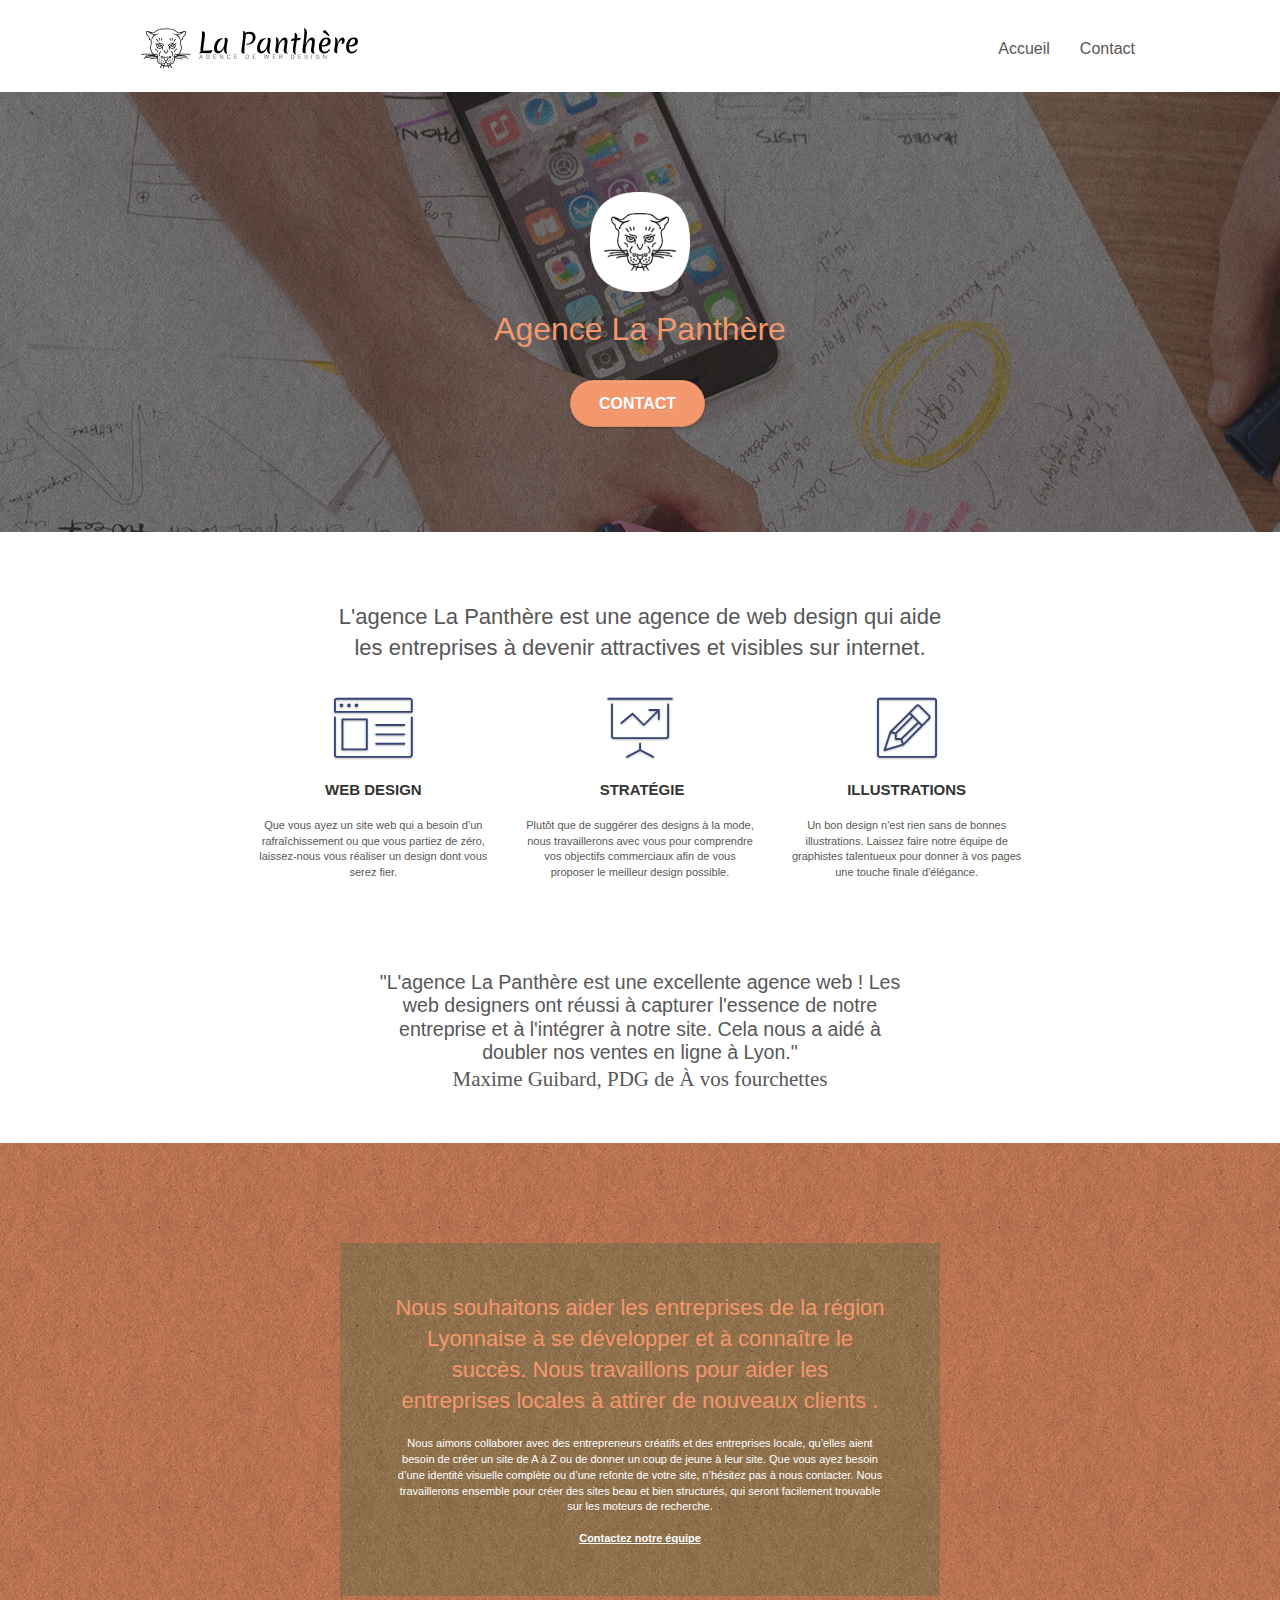
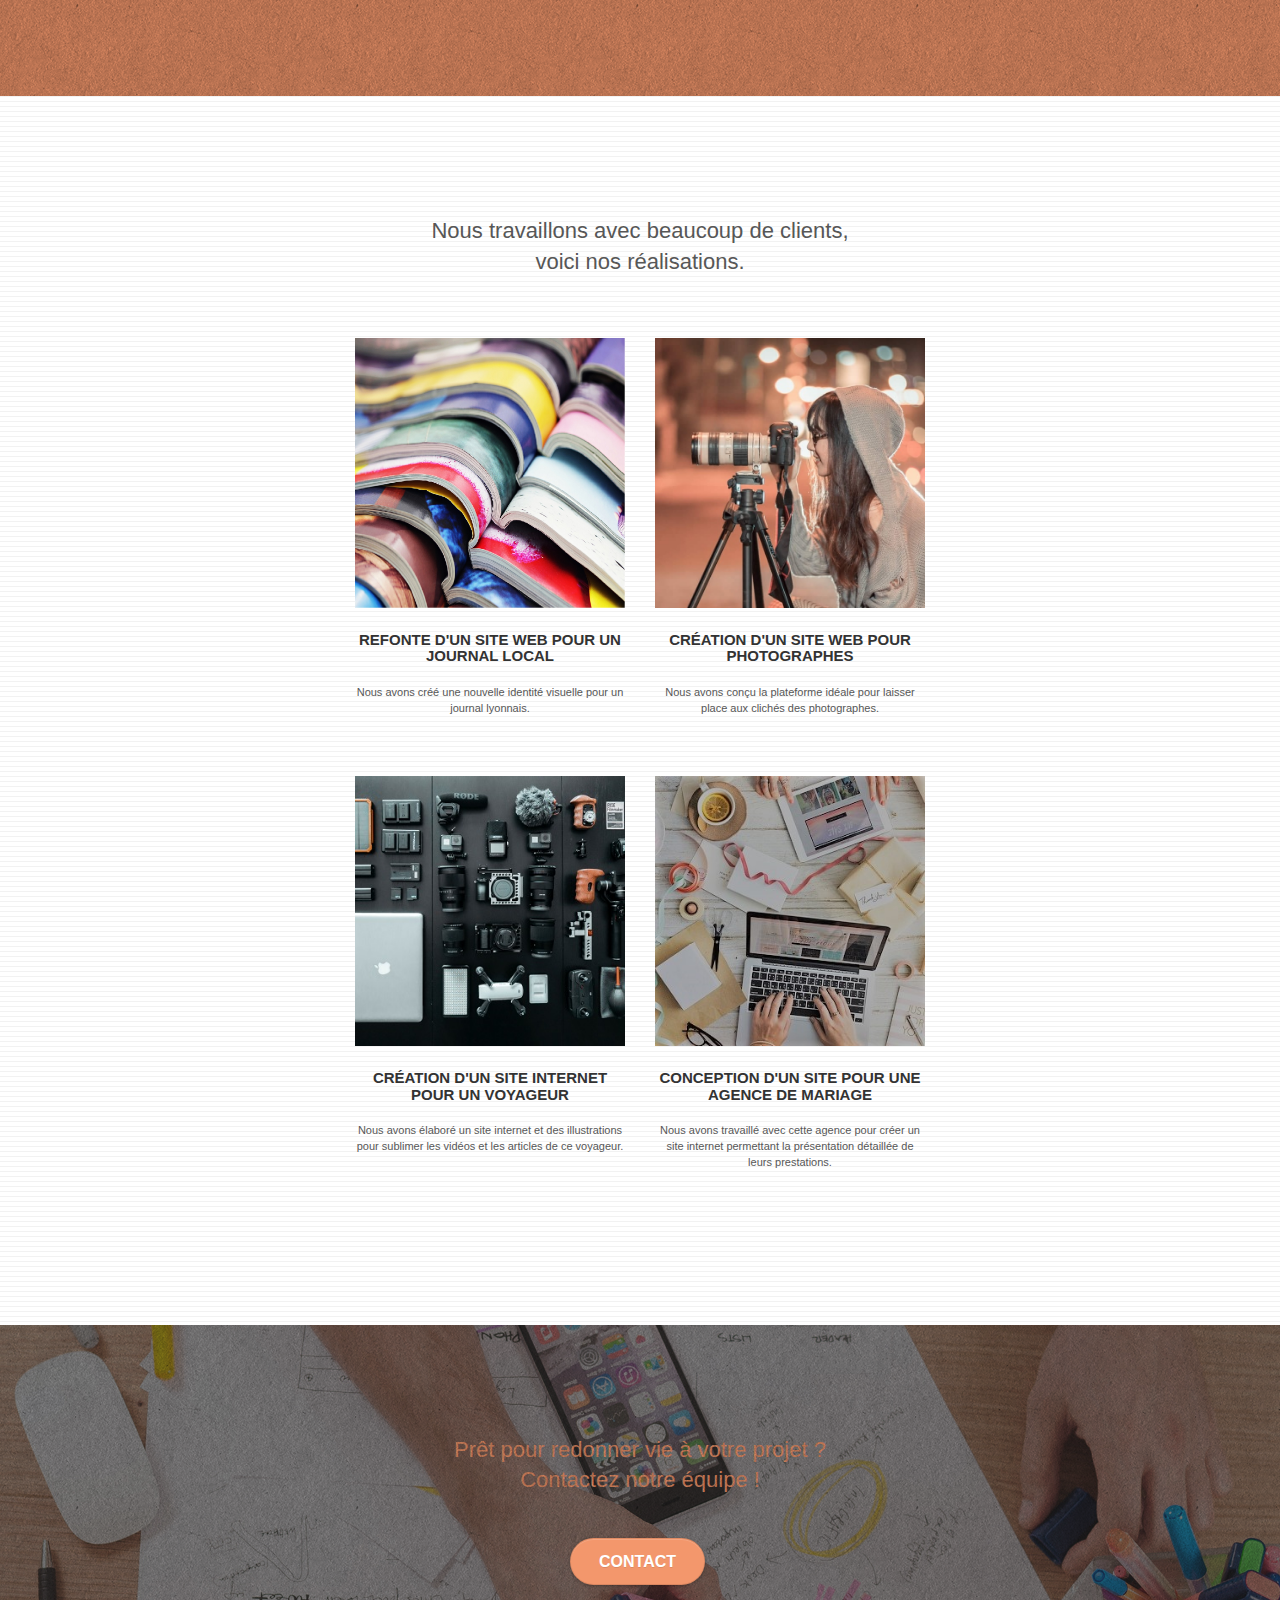
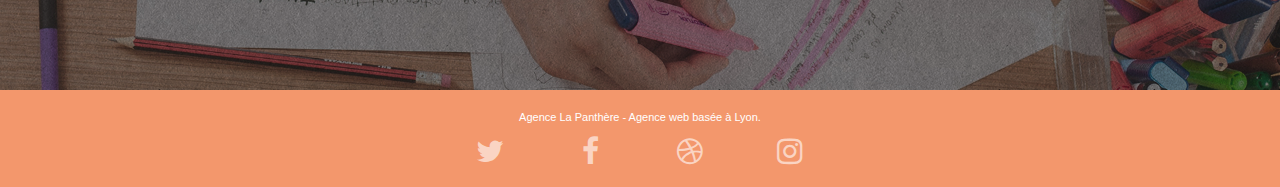
==== commit 56dc2882: "image(texte) title2 remplacé par du texte (h2)" ====
--- a/Starting website 2/index.html
+++ b/Starting website 2/index.html
@@ -165,7 +165,7 @@
 			<div class="container bloc-lg">
 				<div class="row">
 					<div class="col-sm-12 text-center">
-						<img alt="agence web, agence web paris, web design paris, stratégie web" src="img/title2.png" />
+						<h2>Nous travaillons avec beaucoup de clients,</br> voici nos réalisations.</h2>
 					</div>
 				</div>
 				<div class="row tight-width-whitespace portfolio-row">
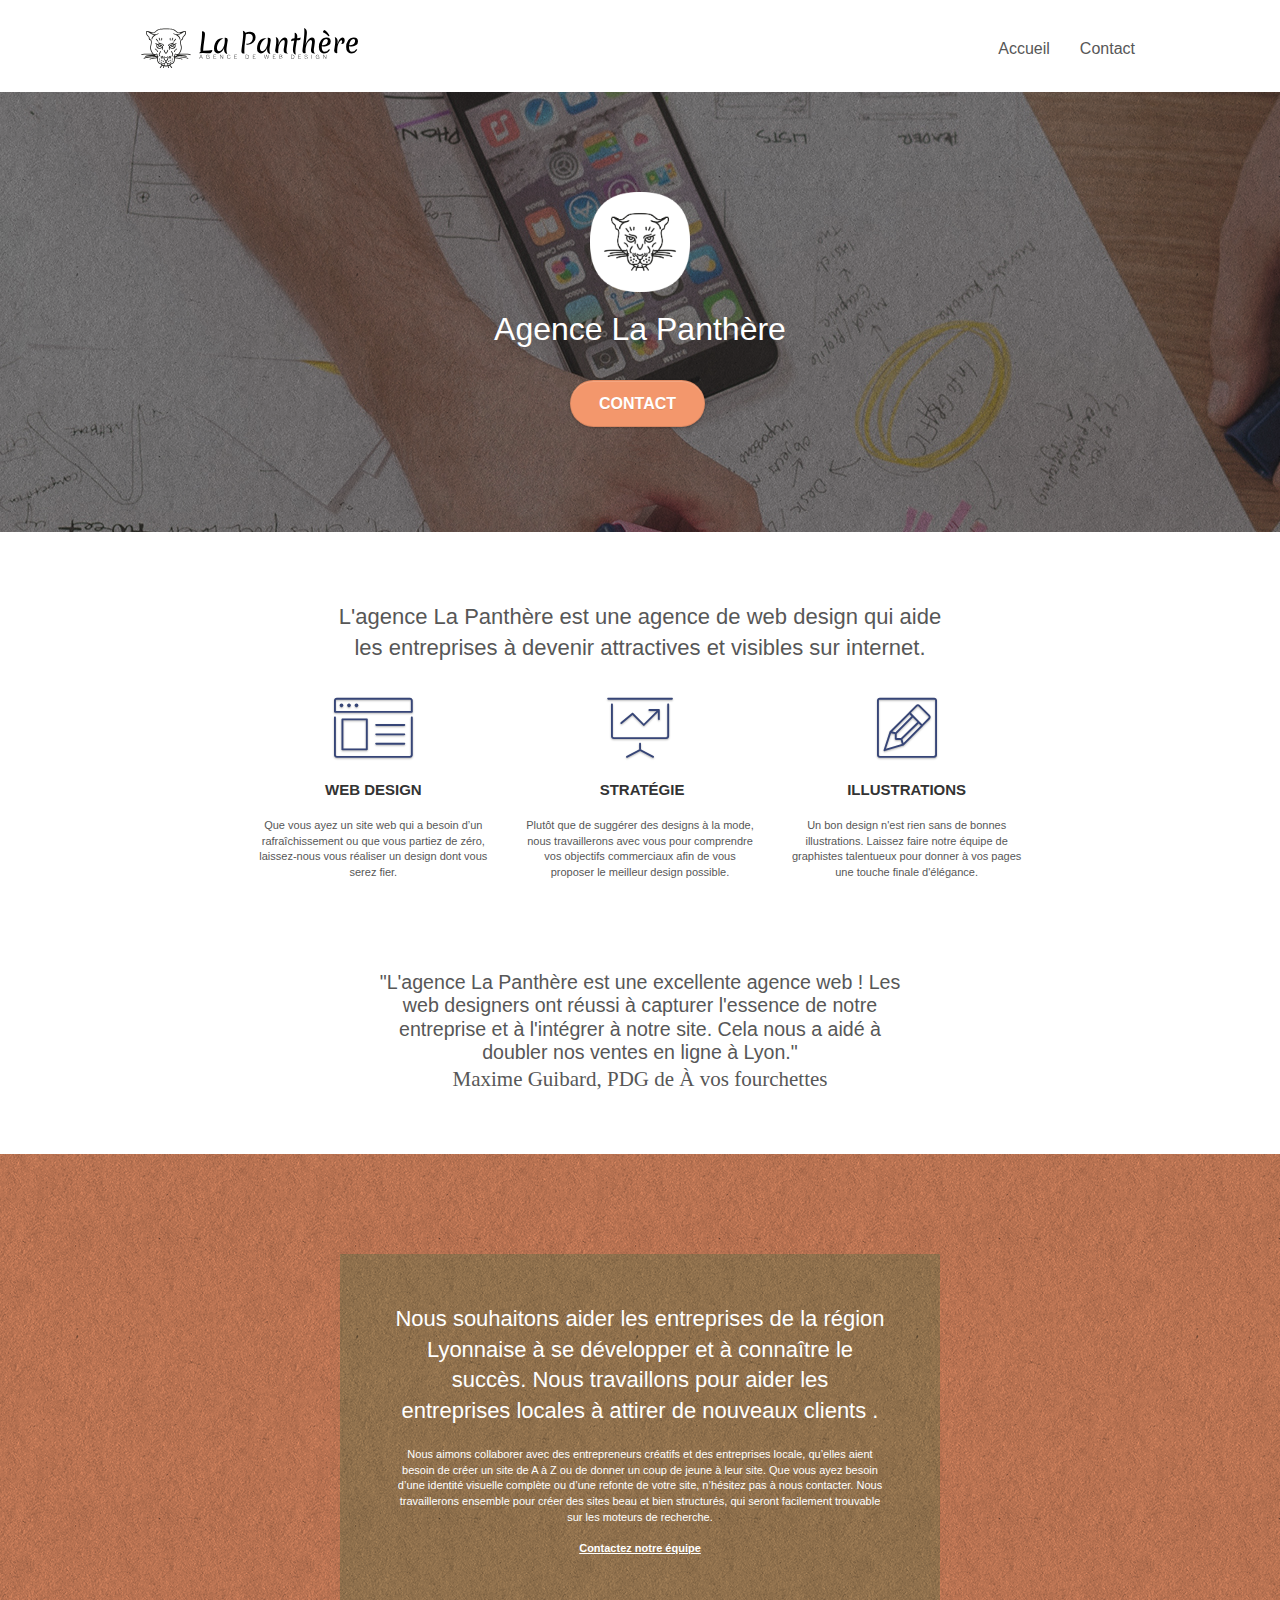
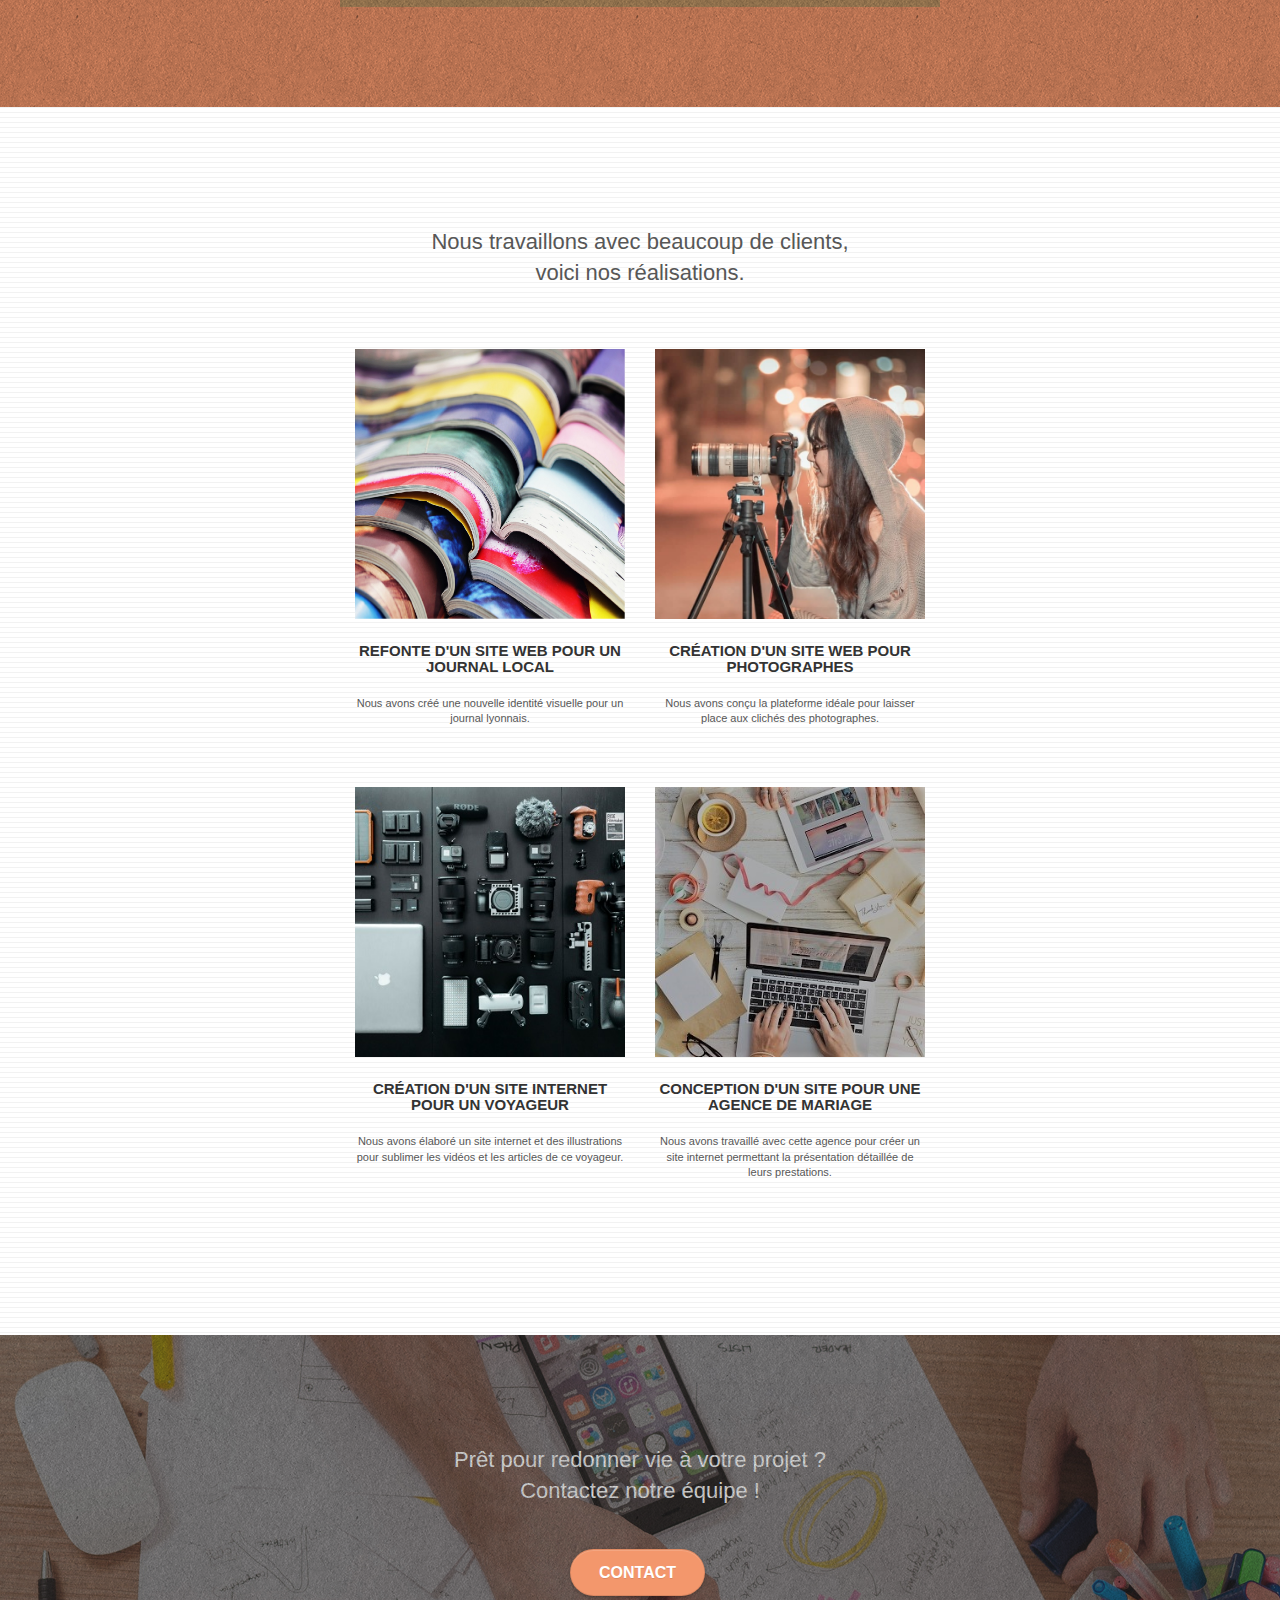
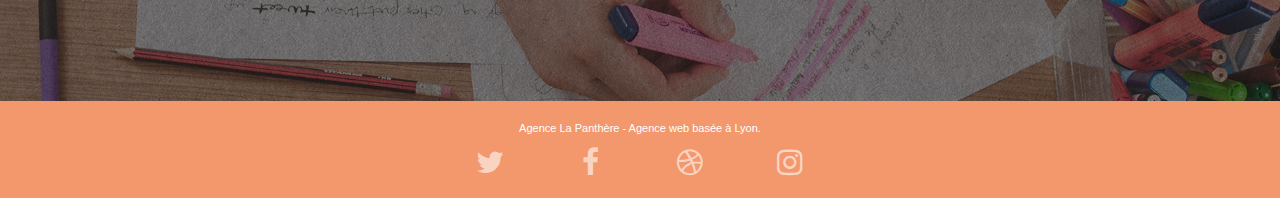
==== commit f6e46742: "changement des .bpm en .jpg et fichier page2.html renommé en contact.html" ====
--- a/Starting website 2/index.html
+++ b/Starting website 2/index.html
@@ -46,7 +46,7 @@
 								<a href="index.html">Accueil</a>
 							</li>
 							<li>
-								<a href="page2.html">Contact</a>
+								<a href="contact.html">Contact</a>
 							</li>
 						</ul>
 					</div>
@@ -67,7 +67,7 @@
 							Agence La Panthère
 						</h1>
 						<div class="text-center">
-							<a href="page2.html" class="btn btn-lg btn-clean btn-rd cta-hero btn-atomic-tangerine"
+							<a href="contact.html" class="btn btn-lg btn-clean btn-rd cta-hero btn-atomic-tangerine"
 								id="cta-hero">Contact</a>
 						</div>
 					</div>
@@ -152,7 +152,7 @@
 							ayez besoin d’une identité visuelle complète ou d’une refonte de votre site, n’hésitez pas à
 							nous contacter. Nous travaillerons ensemble pour créer des sites beau et bien structurés,
 							qui seront facilement trouvable sur les moteurs de recherche. <br><br><a
-								class="ltc-white bold-link" href="page2.html">Contactez notre équipe</a><br>
+								class="ltc-white bold-link" href="contact.html">Contactez notre équipe</a><br>
 						</p>
 					</div>
 				</div>
@@ -196,9 +196,9 @@
 				</div>
 				<div class="row tight-width-whitespace portfolio-row">
 					<div class="col-sm-6">
-						<a href="#" data-lightbox="img/3.bmp" data-gallery-id="gallery-1"
+						<a href="#" data-lightbox="img/3.jpg" data-gallery-id="gallery-1"
 							data-caption="Création d'un site internet pour un voyageur" data-frame="snapshot-lb"><img
-								src="img/3.bmp" class="img-responsive portfolio-thumb"
+								src="img/3.jpg" class="img-responsive portfolio-thumb"
 								alt="image illustration création d'un site internet pour voyageur">
 							<h3 class="mg-md text-center">
 								Création d'un site internet pour un voyageur
@@ -209,9 +209,9 @@
 							</p>
 					</div>
 					<div class="col-sm-6">
-						<a href="#" data-lightbox="img/4.bmp" data-gallery-id="gallery-1"
+						<a href="#" data-lightbox="img/4.jpg" data-gallery-id="gallery-1"
 							data-caption="Conception d'un site pour une agence de mariage" data-frame="snapshot-lb"><img
-								src="img/4.bmp" class="img-responsive portfolio-thumb"
+								src="img/4.jpg" class="img-responsive portfolio-thumb"
 								alt="image illustration conception d'un site pour agence de mariage" /></a>
 						<h3 class="mg-md text-center">
 							Conception d'un site pour une agence de mariage
@@ -234,7 +234,7 @@
 						Prêt pour redonner vie à votre projet ?<br>Contactez notre équipe !
 					</h2>
 					<div class="col-sm-12 text-center">
-						<a href="page2.html"
+						<a href="contact.html"
 							class="btn btn-atomic-tangerine btn-clean btn-rd btn-lg cta-hero">Contact</a>
 					</div>
 				</div>
--- a/Starting website 2/style.css
+++ b/Starting website 2/style.css
@@ -659,13 +659,13 @@
     font-weight: 300;
     font-size: 1.4em;
     line-height: 120%;
+    margin-bottom: -1px;
 }
 
 .auteur_citation{
     font-family: "HelveticaNeue-Light", "Helvetica Neue Light";
     font-weight: lighter;
     font-size: 1.5em;
-    line-height: 40%;
 }
 
 .container {
@@ -789,7 +789,7 @@
 }
 
 .tc-white {
-    color: #F3976C!important;
+    color: #FFFFFF!important;
 }
 
 .btn-atomic-tangerine {
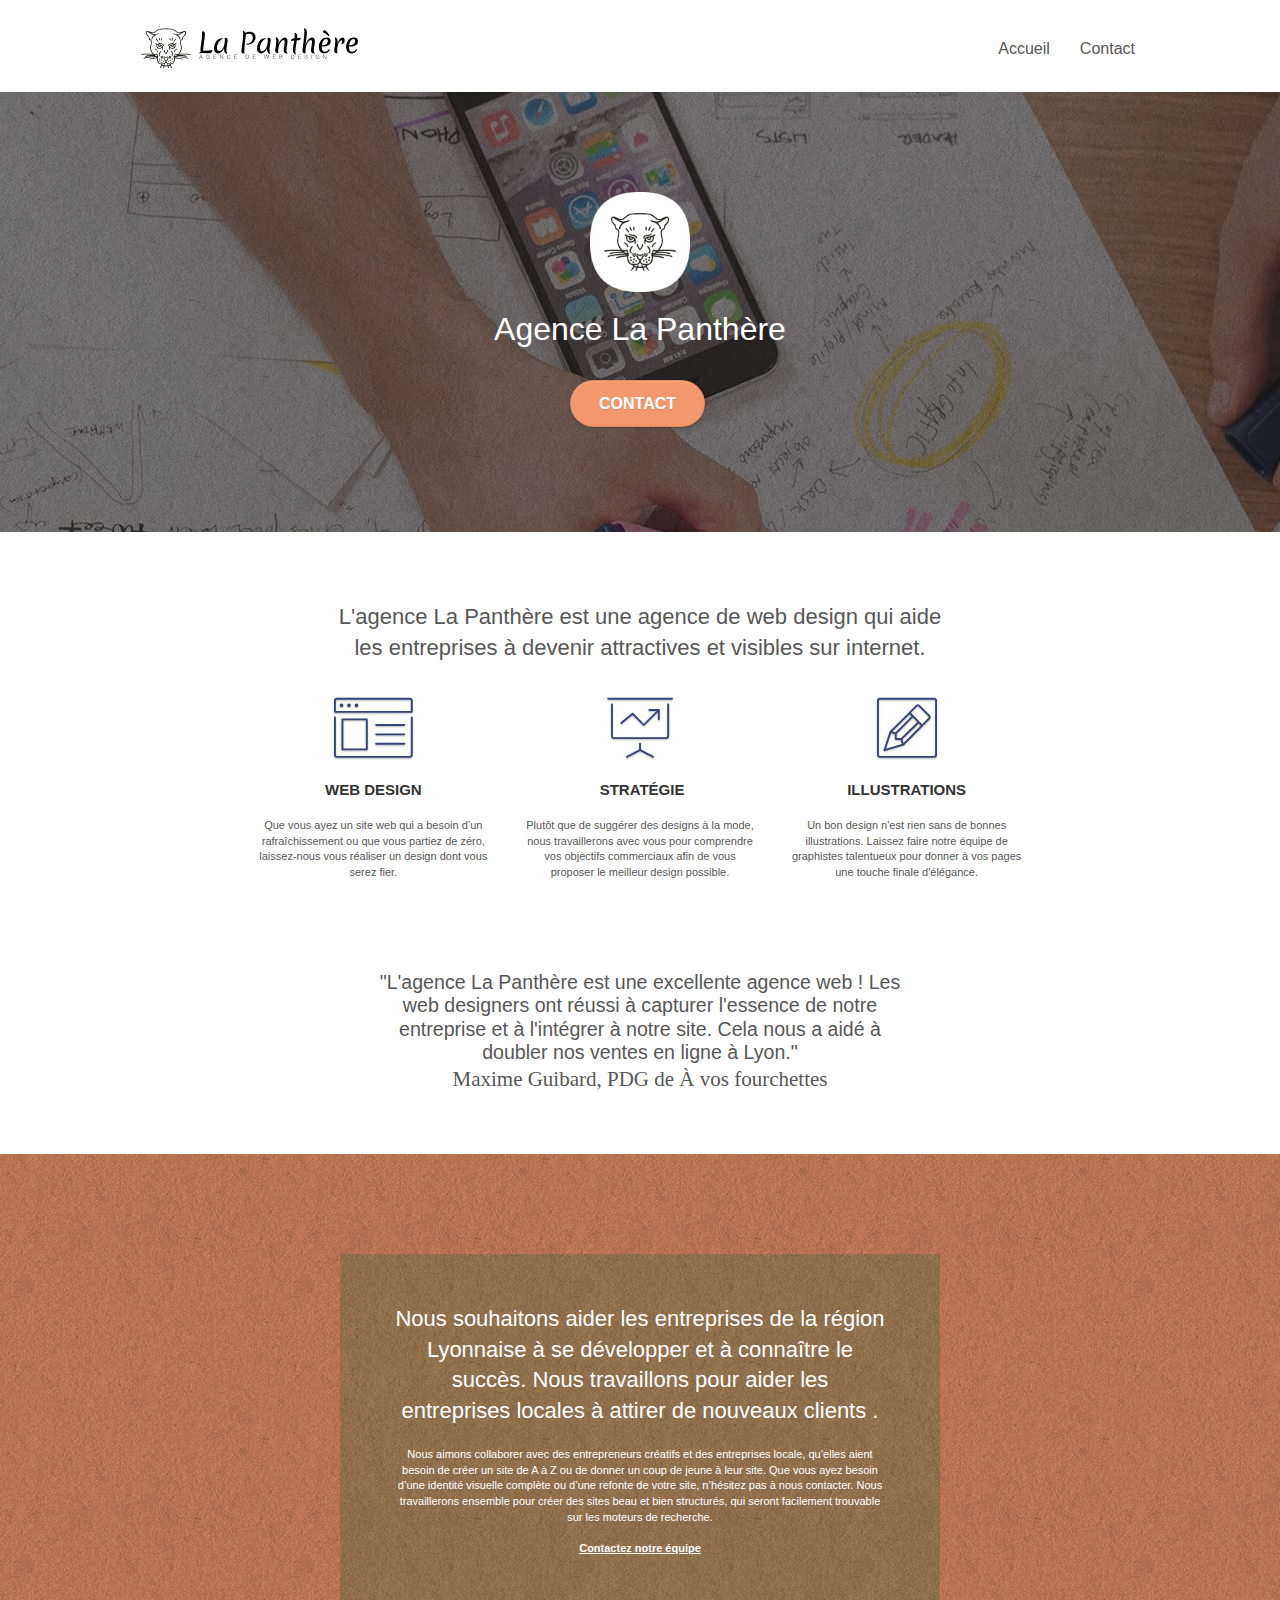
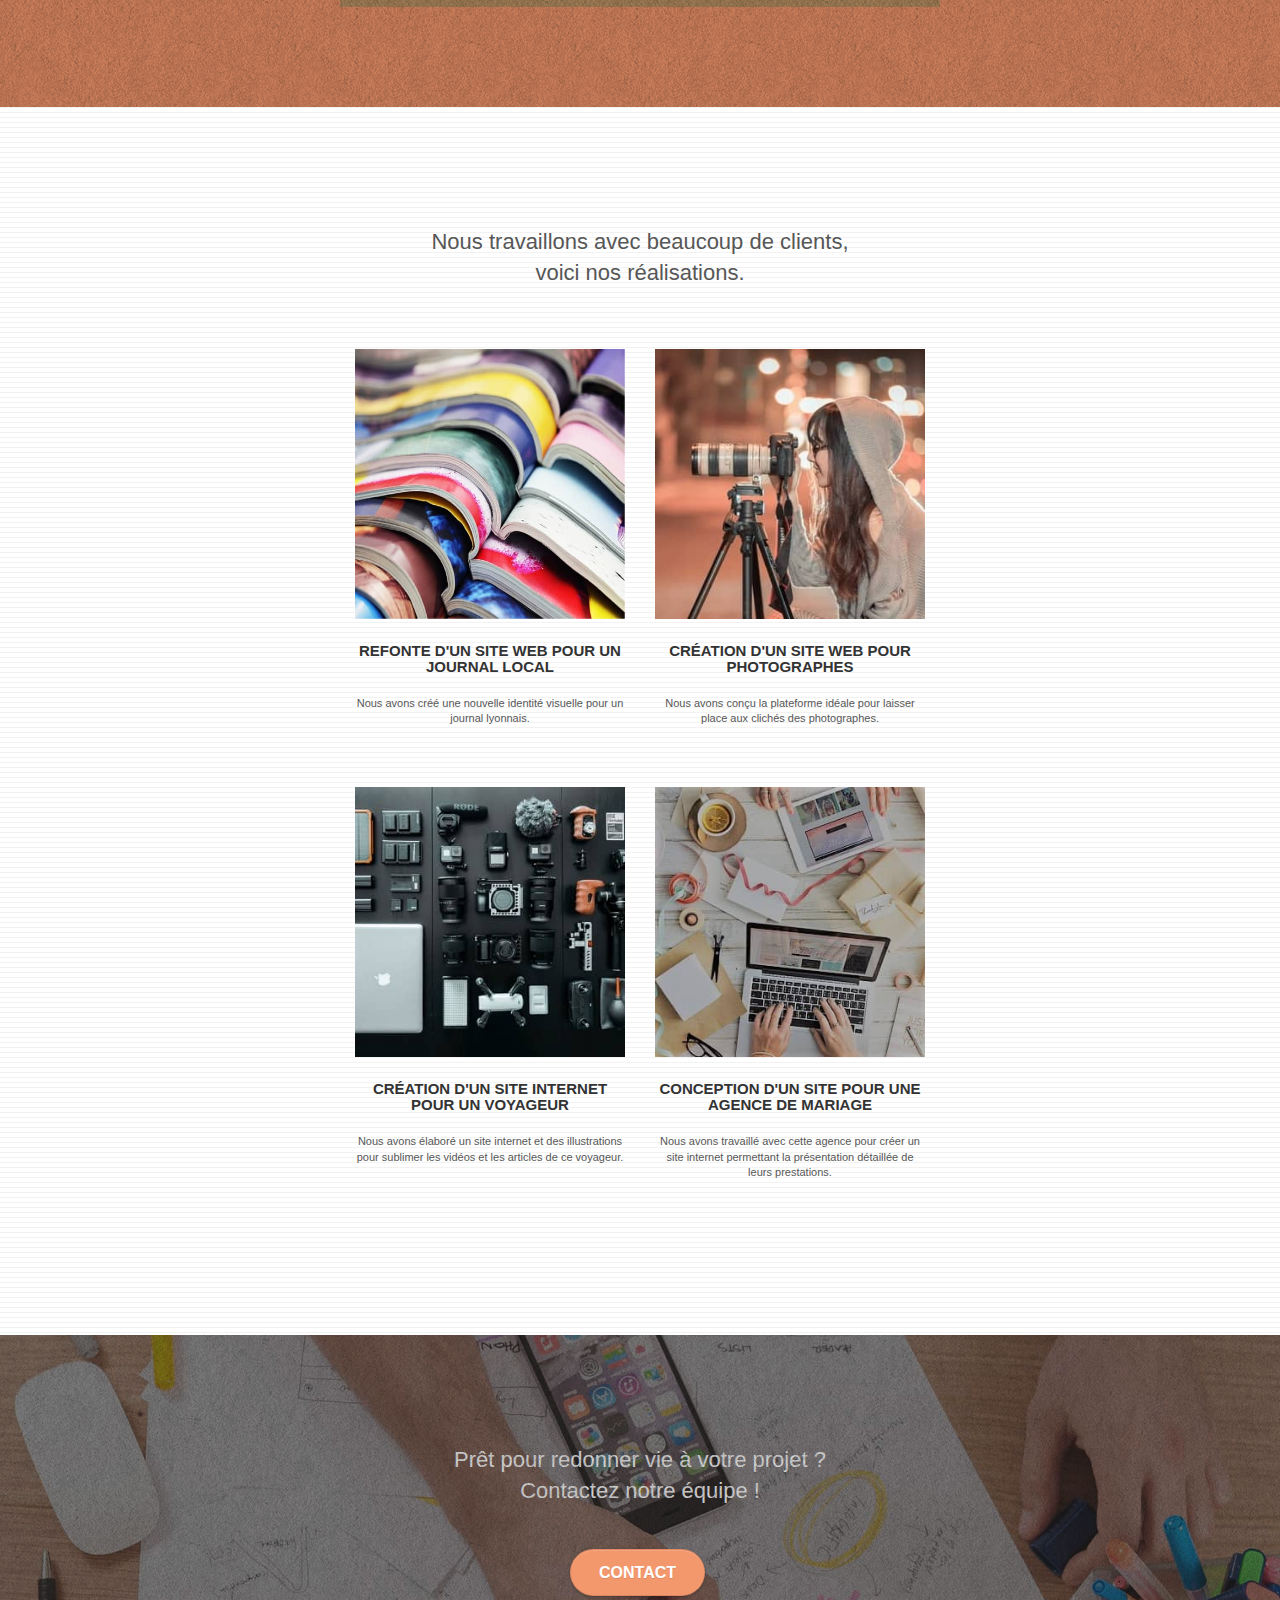
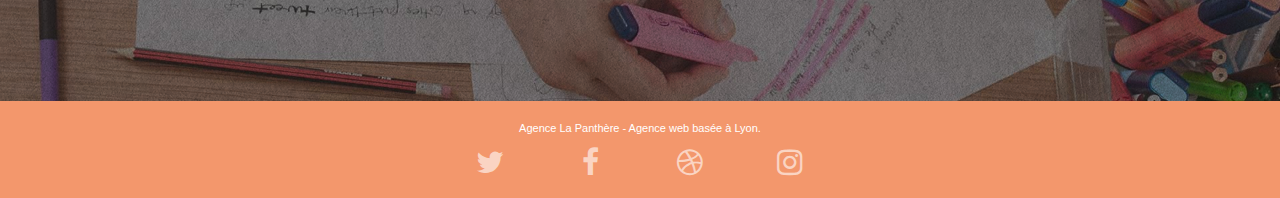
==== commit 03dfd414: "ajout d'un dossier pages avec la deuxième page (contact) à l'intérieur" ====
--- a/Starting website 2/index.html
+++ b/Starting website 2/index.html
@@ -46,7 +46,7 @@
 								<a href="index.html">Accueil</a>
 							</li>
 							<li>
-								<a href="contact.html">Contact</a>
+								<a href="./pages/contact.html">Contact</a>
 							</li>
 						</ul>
 					</div>
@@ -67,7 +67,7 @@
 							Agence La Panthère
 						</h1>
 						<div class="text-center">
-							<a href="contact.html" class="btn btn-lg btn-clean btn-rd cta-hero btn-atomic-tangerine"
+							<a href="./pages/contact.html" class="btn btn-lg btn-clean btn-rd cta-hero btn-atomic-tangerine"
 								id="cta-hero">Contact</a>
 						</div>
 					</div>
@@ -152,7 +152,7 @@
 							ayez besoin d’une identité visuelle complète ou d’une refonte de votre site, n’hésitez pas à
 							nous contacter. Nous travaillerons ensemble pour créer des sites beau et bien structurés,
 							qui seront facilement trouvable sur les moteurs de recherche. <br><br><a
-								class="ltc-white bold-link" href="contact.html">Contactez notre équipe</a><br>
+								class="ltc-white bold-link" href="./pages/contact.html">Contactez notre équipe</a><br>
 						</p>
 					</div>
 				</div>
@@ -234,7 +234,7 @@
 						Prêt pour redonner vie à votre projet ?<br>Contactez notre équipe !
 					</h2>
 					<div class="col-sm-12 text-center">
-						<a href="contact.html"
+						<a href="./pages/contact.html"
 							class="btn btn-atomic-tangerine btn-clean btn-rd btn-lg cta-hero">Contact</a>
 					</div>
 				</div>
--- a/Starting website 2/style.css
+++ b/Starting website 2/style.css
@@ -530,6 +530,13 @@
     opacity: 1;
 }
 
+@media (max-width: 767px) {
+    .col-sm-6 img{
+        max-width: 91%;
+        margin-left: 4%;
+    }
+}
+
 a[data-lightbox] {
     position: relative;
     display: block;
@@ -836,7 +843,7 @@
 }
 
 .bg-presentation {
-    background-image: url("img/image-de-presentation.bmp");
+    background-image: url("img/image-de-presentation.jpg");
 }
 
 @media (max-width: 1024px) {
